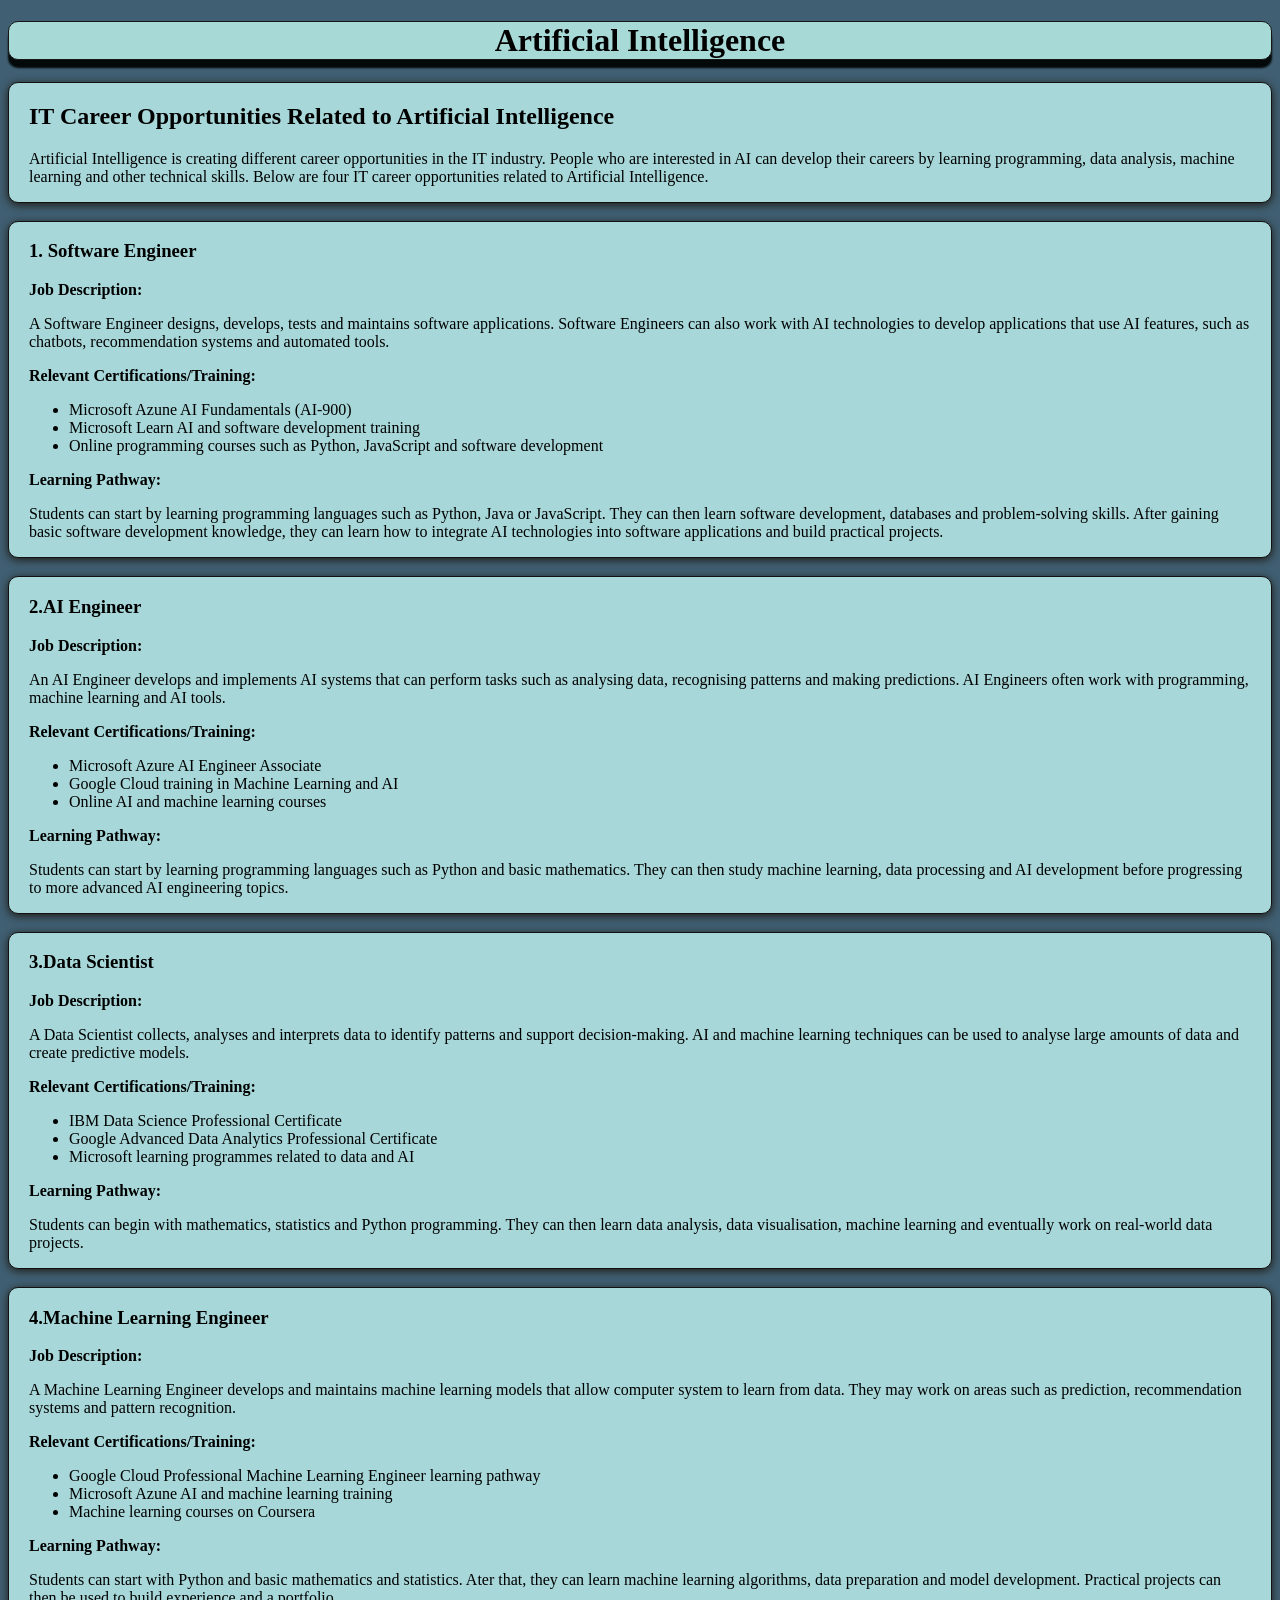
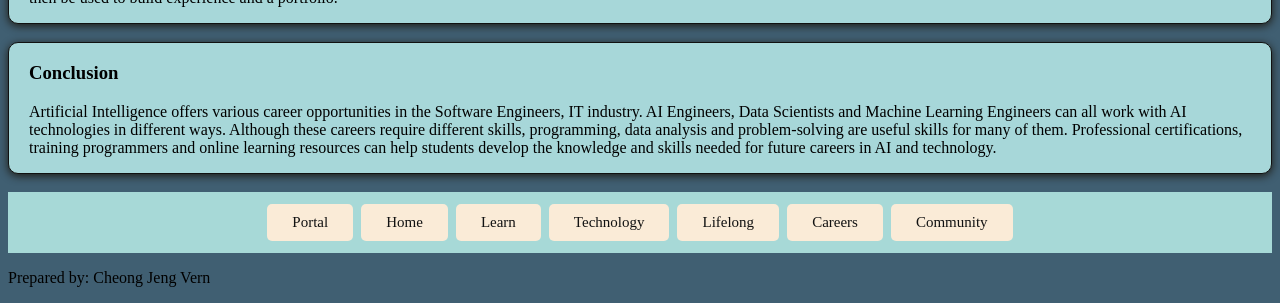
==== Cheong Jeng Vern/careers.html @ 12be4972 "Add files via upload" ====
<!DOCTYPE html>
<html lang="en">

    <head>
        <!--Add inside <head> on every webpage -->
        <meta name="viewport" content="width=device-width, initial-scale=1.0">
        <link rel="stylesheet" href="style5.css">
        <meta charset="UTF-8">
        <title>Artificial Intelligence</title>
    </head>

    <body>

        <header>
            <h1>Artificial Intelligence</h1>
        </header>

        <section>
            <h2>IT Career Opportunities Related to Artificial Intelligence</h2>
            <p>Artificial Intelligence is creating different career opportunities in the IT industry. People who are interested in AI can develop their careers by learning programming, data analysis, machine learning and other technical skills. Below are four IT career opportunities related to Artificial Intelligence.</p>
        </section>
        <br>
        <section>
            <h3>1. Software Engineer</h3>
            <p><strong>Job Description: </strong></p>
            <p>A Software Engineer designs, develops, tests and maintains software applications. Software Engineers can also work with AI technologies to develop applications that use AI features, such as chatbots, recommendation systems and automated tools.</p>
            <p>
                <strong>Relevant Certifications/Training:</strong>
                <ul>
                    <li>Microsoft Azune AI Fundamentals (AI-900)</li>
                    <li>Microsoft Learn AI and software development training</li>
                    <li>Online programming courses such as Python, JavaScript and software development</li>
                </ul>
            </p>
            <p><strong>Learning Pathway:</strong></p>
            <p>Students can start by learning programming languages such as Python, Java or JavaScript. They can then learn software development, databases and problem-solving skills. After gaining basic software development knowledge, they can learn how to integrate AI technologies into software applications and build practical projects.</p>
        </section>
        <br>
        <section>
            <h3>2.AI Engineer</h3>
            <p><strong>Job Description: </strong></p>
            <p>An AI Engineer develops and implements AI systems that can perform tasks such as analysing data, recognising patterns and making predictions. AI Engineers often work with programming, machine learning and AI tools.</p>
            <p>
                <strong>Relevant Certifications/Training:</strong>
                <ul>
                    <li>Microsoft Azure AI Engineer Associate</li>
                    <li>Google Cloud training in Machine Learning and AI</li>
                    <li>Online AI and machine learning courses</li>
                </ul>
            </p>
            <p><strong>Learning Pathway:</strong></p>
            <p>Students can start by learning programming languages such as Python and basic mathematics. They can then study machine learning, data processing and AI development before progressing to more advanced AI engineering topics.</p>
        </section>
        <br>
        <section>
            <h3>3.Data Scientist</h3>
            <p><strong>Job Description: </strong></p>
            <p>A Data Scientist collects, analyses and interprets data to identify patterns and support decision-making. AI and machine learning techniques can be used to analyse large amounts of data and create predictive models.</p>
            <p>
                <strong>Relevant Certifications/Training:</strong>
                <ul>
                    <li>IBM Data Science Professional Certificate</li>
                    <li>Google Advanced Data Analytics Professional Certificate</li>
                    <li>Microsoft learning programmes related to data and AI</li>
                </ul>
            </p>
            <p><strong>Learning Pathway:</strong></p>
            <p>Students can begin with mathematics, statistics and Python programming. They can then learn data analysis, data visualisation, machine learning and eventually work on real-world data projects.</p>
        </section>
        <br>
        <section>
            <h3>4.Machine Learning Engineer</h3>
            <p><strong>Job Description: </strong></p>
            <p>A Machine Learning Engineer develops and maintains machine learning models that allow computer system to learn from data. They may work on areas such as prediction, recommendation systems and pattern recognition.</p>
            <p>
                <strong>Relevant Certifications/Training:</strong>
                <ul>
                    <li>Google Cloud Professional Machine Learning Engineer learning pathway</li>
                    <li>Microsoft Azune AI and machine learning training</li>
                    <li>Machine learning courses on Coursera</li>
                </ul>
            </p>
            <p><strong>Learning Pathway:</strong></p>
            <p>Students can start with Python and basic mathematics and statistics. Ater that, they can learn machine learning algorithms, data preparation and model development. Practical projects can then be used to build experience and a portfolio.</p>
        </section>
        <br>
        <section>
            <h3>Conclusion</h3>
            <p>Artificial Intelligence offers various career opportunities in the Software Engineers, IT industry. AI Engineers, Data Scientists and Machine Learning Engineers can all work with AI technologies in different ways. Although these careers require different skills, programming, data analysis and problem-solving are useful skills for many of them. Professional certifications, training programmers and online learning resources can help students develop the knowledge and skills needed for future careers in AI and technology.</p>
        </section>
        <br>
        
        <nav>
            <a href="index.html" class="portal-button">Portal</a>
            <a href="home.html" class="home-button">Home</a>
            <a href="learn.html" class="learn-button">Learn</a>
            <a href="technology.html" class="technology-button">Technology</a>
            <a href="lifelong.html" class="lifelong-button">Lifelong</a>
            <a href="careers.html" class="careers-button">Careers</a>
            <a href="community.html" class="community-button">Community</a>
        </nav>
    </body>
    <footer>
        <p>Prepared by: Cheong Jeng Vern</p>
    </footer>
</html>
---- Cheong Jeng Vern/style5.css ----
h1 {
    color: black;
    text-align: center;
    padding: auto;
    border: 1px solid #161615;
    border-radius: 10px;
    box-shadow: 0 8px 2px rgb(3, 8, 8);
    background-color: #a7d9d7;
}

body {
    background-color: #405f72;
}

section {
    padding-left: 20px;
    padding-right: 20px;
    border: 1px solid #111111;
    border-radius: 10px;
    box-shadow: 0 2px 8px rgba(24, 17, 6, 0.864);
    font-family:Cambria ;
    background-color: #a7d7d9;
}

nav {
    background-color: #a7d9d7;
    display: flex;
    justify-content: center;
    flex-wrap: wrap;
    gap: 8px;
    padding: 12px;
}

.portal-button {
    display: inline-block;
    padding: 10px 25px;
    background-color: antiquewhite;
    color: #111111;
    text-decoration: none;
    border-radius: 5px;
    font-size: 15px;
}

.portal-button:hover,
.portal-button:focus-visible {
    background-color: rgb(28, 87, 87);
    color: wheat;
}

.home-button {
    display: inline-block;
    padding: 10px 25px;
    background-color: antiquewhite;
    color: #111111;
    text-decoration: none;
    border-radius: 5px;
    font-size: 15px;
}

.home-button:hover,
.home-button:focus-visible {
    background-color: rgb(28, 87, 87);
    color: wheat;
}

.learn-button {
    display: inline-block;
    padding: 10px 25px;
    background-color: antiquewhite;
    color: #111111;
    text-decoration: none;
    border-radius: 5px;
    font-size: 15px;
}

.learn-button:hover,
.learn-button:focus-visible {
    background-color: rgb(28, 87, 87);
    color: wheat;
}

.technology-button {
    display: block;
    padding: 10px 25px;
    background-color: antiquewhite;
    color: #111111;
    text-decoration: none;
    border-radius: 5px;
    font-size: 15px;
}

.technology-button:hover,
.technology-button:focus-visible {
    background-color: rgb(28, 87, 87);
    color: wheat;
}

.lifelong-button {
    display: inline-block;
    padding: 10px 25px;
    background-color: antiquewhite;
    color: #111111;
    text-decoration: none;
    border-radius: 5px;
    font-size: 15px;
}

.lifelong-button:hover,
.lifelong-button:focus-visible {
    background-color: rgb(28, 87, 87);
    color: wheat;
}

.careers-button {
    display: inline-block;
    padding: 10px 25px;
    background-color: antiquewhite;
    color: #111111;
    text-decoration: none;
    border-radius: 5px;
    font-size: 15px;
}

.careers-button:hover,
.careers-button:focus-visible {
    background-color: rgb(28, 87, 87);
    color: wheat;
}

.community-button {
    display: inline-block;
    padding: 10px 25px;
    background-color: antiquewhite;
    color: #111111;
    text-decoration: none;
    border-radius: 5px;
    font-size: 15px;
}

.community-button:hover,
.community-button:focus-visible {
    background-color: rgb(28, 87, 87);
    color: wheat;
}
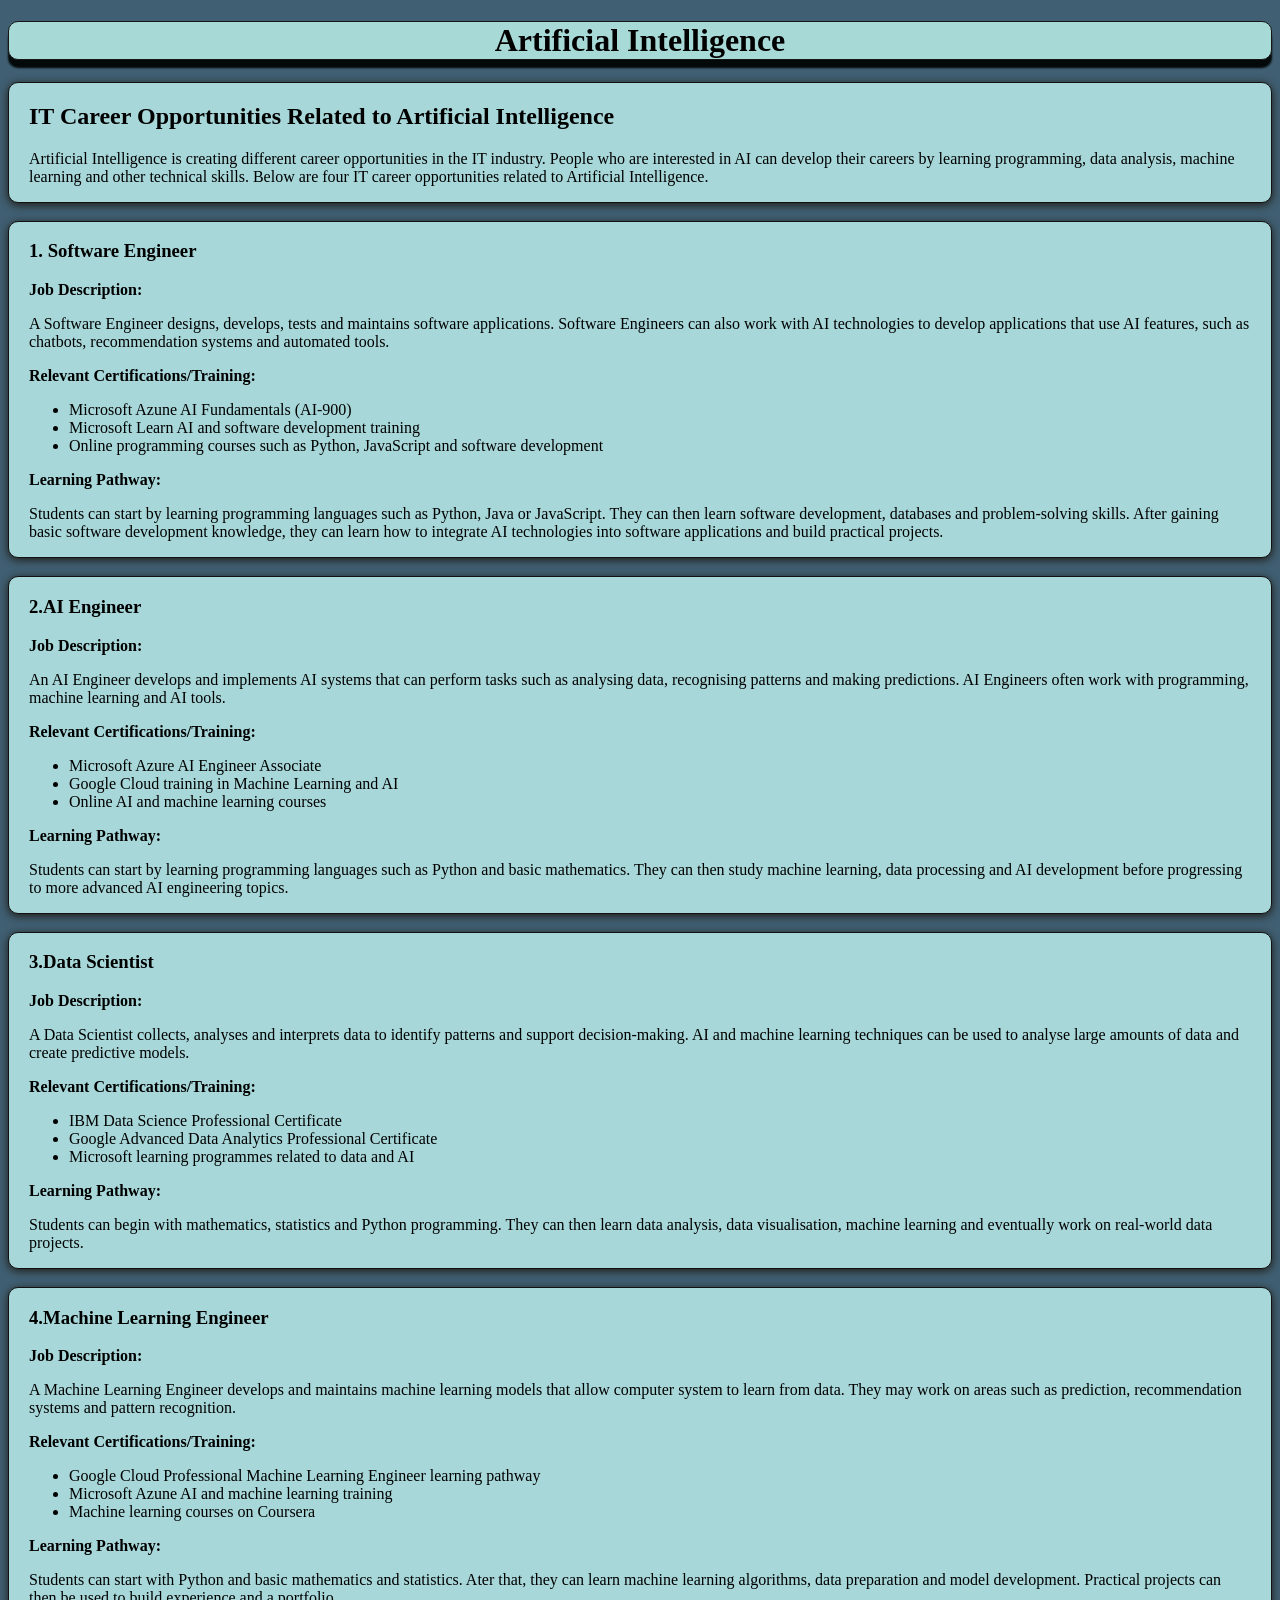
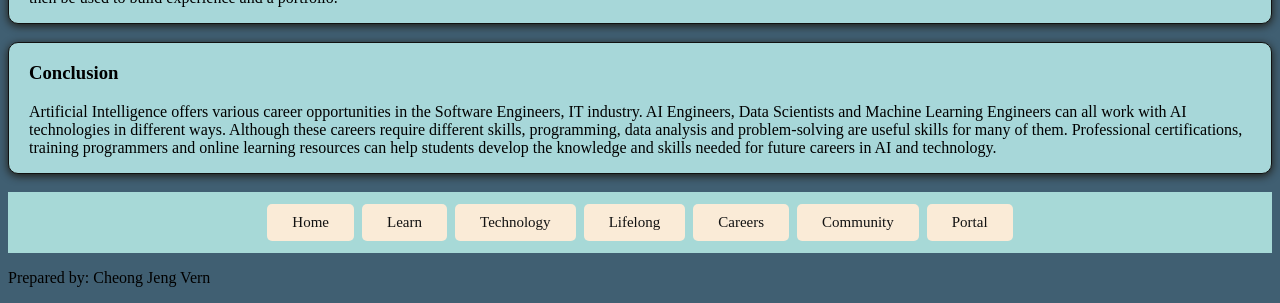
==== commit 9c0c2f11: "Add files via upload" ====
--- a/Cheong Jeng Vern/careers.html
+++ b/Cheong Jeng Vern/careers.html
@@ -91,13 +91,13 @@
         <br>
         
         <nav>
-            <a href="index.html" class="portal-button">Portal</a>
-            <a href="home.html" class="home-button">Home</a>
+            <a href="index.html" class="home-button">Home</a>
             <a href="learn.html" class="learn-button">Learn</a>
             <a href="technology.html" class="technology-button">Technology</a>
             <a href="lifelong.html" class="lifelong-button">Lifelong</a>
             <a href="careers.html" class="careers-button">Careers</a>
             <a href="community.html" class="community-button">Community</a>
+            <a href="portal.html" class="portal-button">Portal</a>
         </nav>
     </body>
     <footer>
